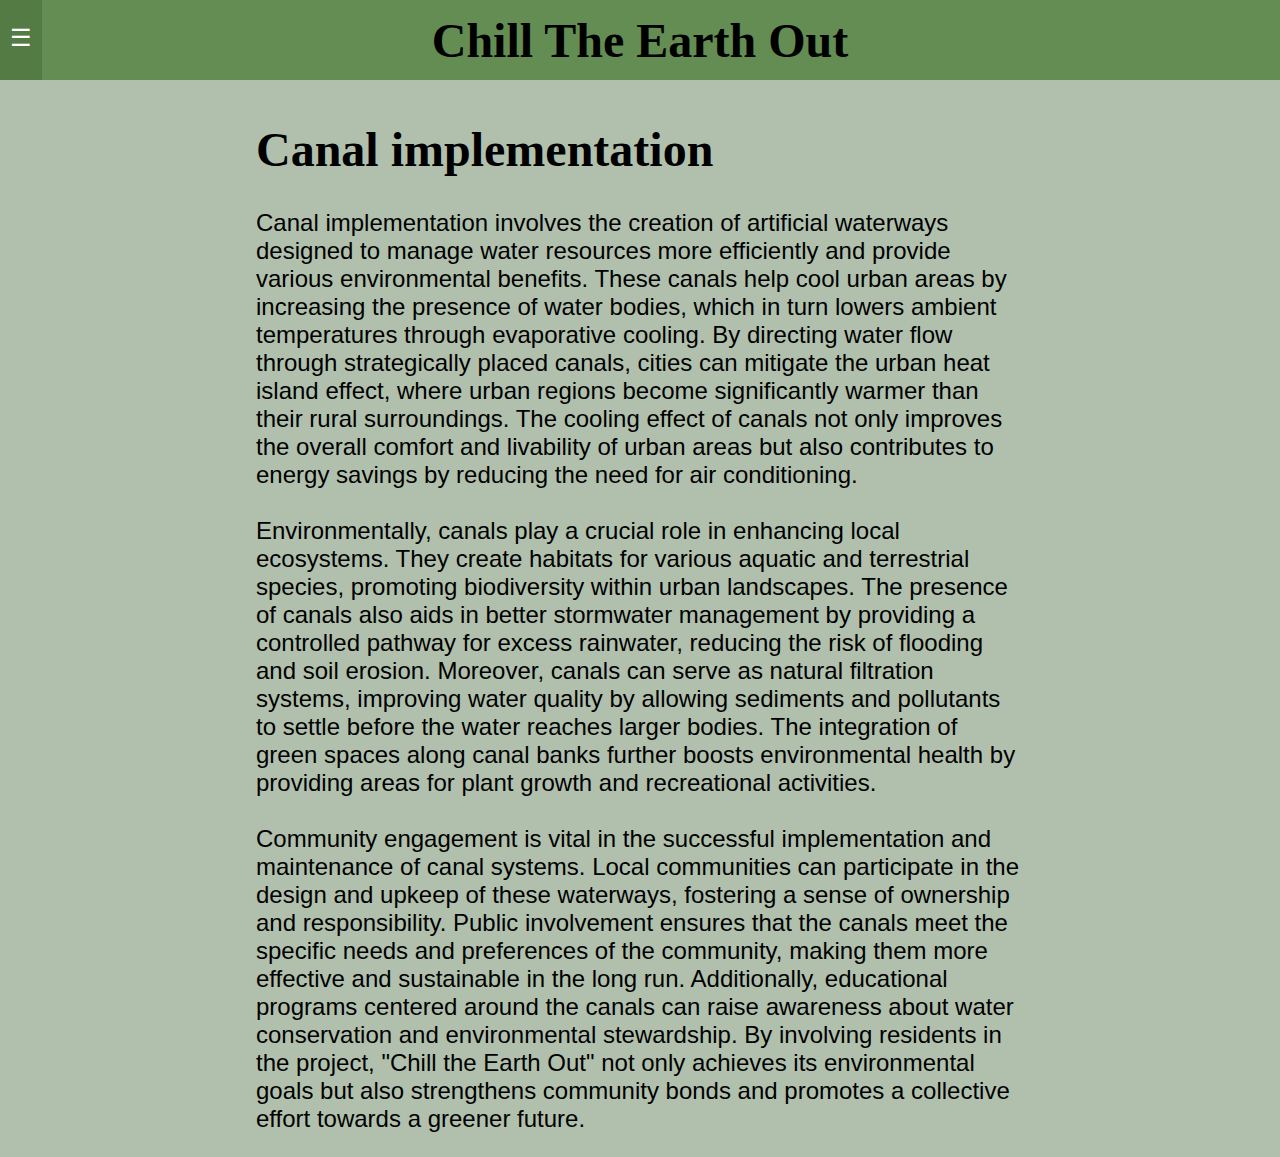
==== canalImplementation.html @ ba4fb5bc "Functional, needs pictures" ====
<!DOCTYPE html>
<html lang="en">

<head>
    <title>NeuroEnhance Solutions</title>
    <!--link to stylesheet-->
    <link rel="stylesheet" href="css/styles.css">
</head>

<body>
    <div id="toggleButton">
        <hr>☰
    </div>
    <!-- Navbar list -->
    <ul id="navbar">
        <li id="navbarHeading">Where do you want to go?</li>
        <li><a href="homePage.html">Home</a></li>
        <li><a href="cloudSeeding.html">Cloud Seeding</a></li>
        <li><a class="active" href="canalImplementation.html">Canal implementation</a></li>
        <li><a  href="high-albedoSurfaces.html">High-albedo surfaces</a></li>
        <li><a href="communityEngagement.html">Community engagement</a></li>
        <li><a href="contactUs.html">Contact Us</a></li>
    </ul>
    <!-- end of navbar list -->
    <div id="Heading">
        <hr>
        <center>
            <h1>Chill The Earth Out</h1>
        </center>
        <hr>
    </div>
    <div id="bodyPanel">
        <h1>Canal implementation</h1>

        <p id="paraTemplate" style="text-align: left;">
            Canal implementation involves the creation of artificial waterways designed to manage water resources more
            efficiently and provide various environmental benefits. These canals help cool urban areas by increasing the
            presence of water bodies, which in turn lowers ambient temperatures through evaporative cooling. By
            directing water flow through strategically placed canals, cities can mitigate the urban heat island effect,
            where urban regions become significantly warmer than their rural surroundings. The cooling effect of canals
            not only improves the overall comfort and livability of urban areas but also contributes to energy savings
            by reducing the need for air conditioning.
            <br><br>
            Environmentally, canals play a crucial role in enhancing local ecosystems. They create habitats for various
            aquatic and terrestrial species, promoting biodiversity within urban landscapes. The presence of canals also
            aids in better stormwater management by providing a controlled pathway for excess rainwater, reducing the
            risk of flooding and soil erosion. Moreover, canals can serve as natural filtration systems, improving water
            quality by allowing sediments and pollutants to settle before the water reaches larger bodies. The
            integration of green spaces along canal banks further boosts environmental health by providing areas for
            plant growth and recreational activities.
            <br><br>
            Community engagement is vital in the successful implementation and maintenance of canal systems. Local
            communities can participate in the design and upkeep of these waterways, fostering a sense of ownership and
            responsibility. Public involvement ensures that the canals meet the specific needs and preferences of the
            community, making them more effective and sustainable in the long run. Additionally, educational programs
            centered around the canals can raise awareness about water conservation and environmental stewardship. By
            involving residents in the project, "Chill the Earth Out" not only achieves its environmental goals but also
            strengthens community bonds and promotes a collective effort towards a greener future.
        </p>


    </div>
    <!--end of div-->
    <script>
        document.getElementById('toggleButton').addEventListener('click', function () {
            document.getElementById('navbar').classList.toggle('show');
            this.classList.toggle('show');
        });
    </script>
</body>

</html>
---- css/styles.css ----
body {
  margin: 0;
  background-color: #B1C0AD;
  color: 111;
}

ul {
  font-family: 'Gill Sans MT', sans-serif;
  list-style-type: none;
  margin: 0;
  padding: 0;
  width: 20%;
  background-color: #333;
  position: fixed;
  height: 100%;
  overflow: auto;
  transform: translateX(-100%);
  z-index: 999;
  /* Ensuring it's on top */
  transition: transform 0.3s ease;
}

ul.show {
  transform: translateX(0);
}

li a {
  display: block;
  color: white;
  padding: 20px 16px;
  text-decoration: none;
}

li a.active {
  background-color: #4CAF50;
  color: white;
}

li a:hover:not(.active) {
  background-color: #111;
  color: white;
}

#toggleButton {
  font-size: x-large;
  position: fixed;
  /* Adjust to fine-tune the vertical alignment */
  left: 0;
  background-color: #557b45;
  color: white;
  padding-left: 10px;
  padding-right: 10px;
  height: 80px;
  cursor: pointer;
  z-index: 1000;
  transition: left 0.3s ease;

}

#toggleButton.show {
  left: 20%;
}

#Heading {
  font-size: x-large;
  position: fixed;
  top: 0;
  width: 100%;
  background-color: #648D53;
  z-index: 100;
  height: 80px;
  /* Adjust the height to match the button */
  display: flex;
  align-items: center;
}

div.content {
  margin-left: 25%;
  padding: 1px 16px;
  height: 1000px;
}

#bodyPanel {
  font-size: x-large;
  padding-left: 20%;
  padding-right: 20%;
  background-color: #B1C0AD;
  padding-top: 90px;
  /* Adjust this to match the height of the fixed heading */
}

#paraTemplate {
  font-family: 'Gill Sans MT', sans-serif;
  text-align: justify;
}

hr {
  background-color: #648D53;
  border: #648D53;
}

#navbarHeading {
  display: block;
  font-family: 'Franklin Gothic Medium';
  color: white;
  text-decoration: none;
  padding: 0px 16px;
  height: 80px;
  /* Match the height of the button and heading */
  display: flex;
  align-items: center;
}

@media screen and (max-width:800px)
{
  #bodyPanel { 
    font-size: x-large; 
    padding-left: 0%; 
    padding-right: 0%; 
    background-color: #B1C0AD; 
    padding-top: 80px; /* Adjust this to match the height of the fixed heading */ 
  }
}
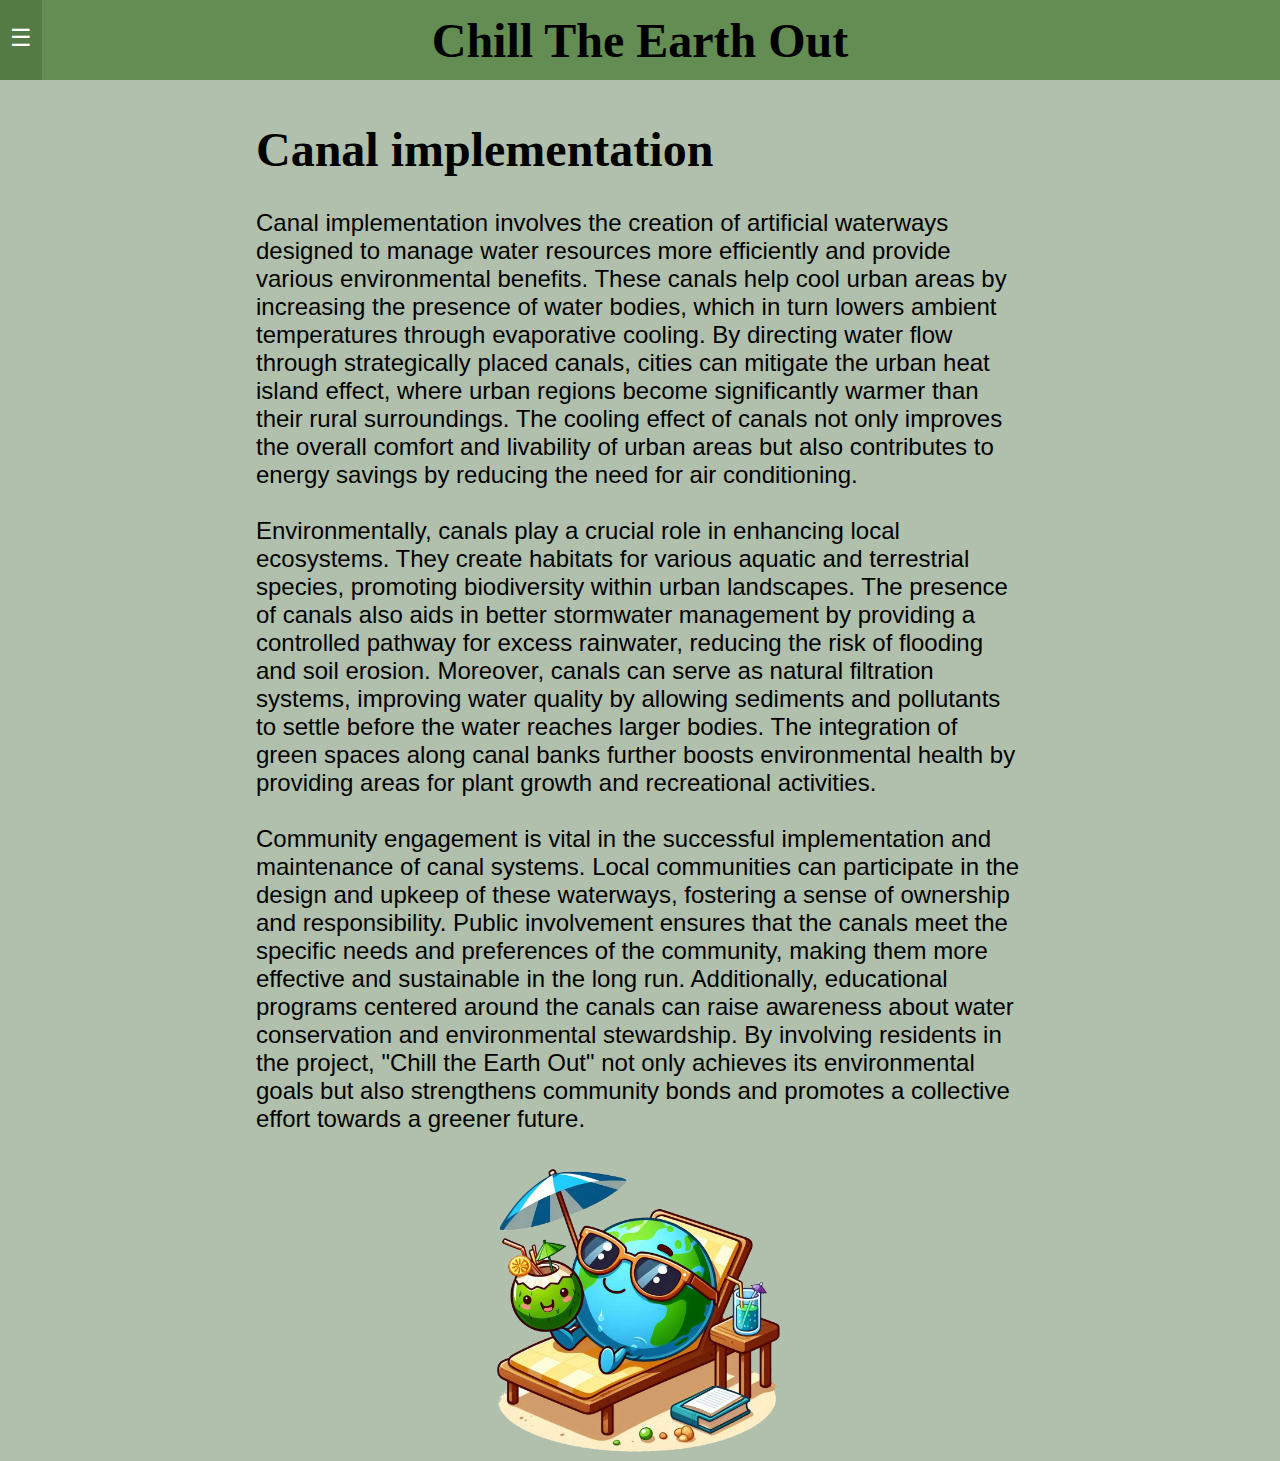
==== commit 1a3994aa: "Various fixes" ====
--- a/canalImplementation.html
+++ b/canalImplementation.html
@@ -2,7 +2,7 @@
 <html lang="en">
 
 <head>
-    <title>NeuroEnhance Solutions</title>
+    <title>Chill The Earth Out</title>
     <!--link to stylesheet-->
     <link rel="stylesheet" href="css/styles.css">
 </head>
@@ -61,6 +61,9 @@
 
     </div>
     <!--end of div-->
+    <center>
+        <img id="EarthLogo" src="images/AI_Earth_Logo.png">
+    </center>
     <script>
         document.getElementById('toggleButton').addEventListener('click', function () {
             document.getElementById('navbar').classList.toggle('show');
--- a/css/styles.css
+++ b/css/styles.css
@@ -111,6 +111,12 @@
   align-items: center;
 }
 
+#EarthLogo
+{
+
+  width: 300px;
+}
+
 @media screen and (max-width:800px)
 {
   #bodyPanel { 
